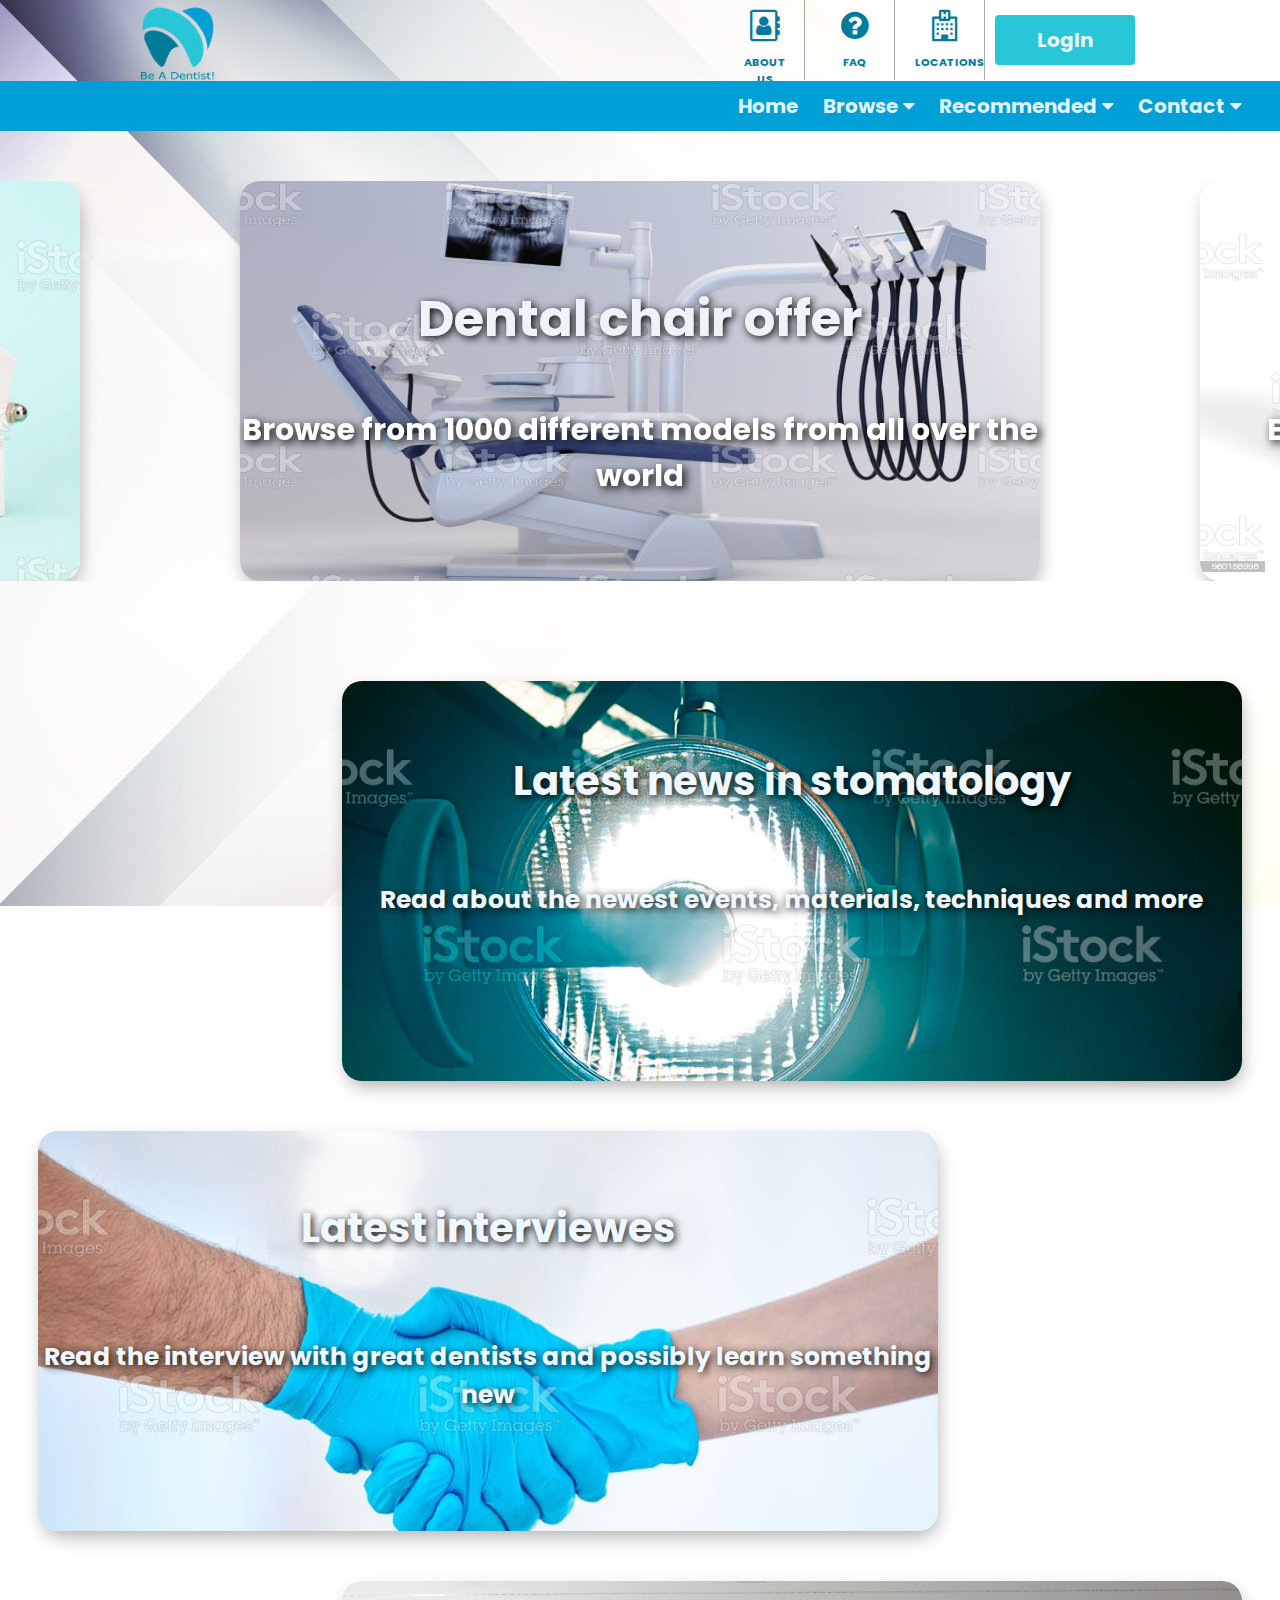
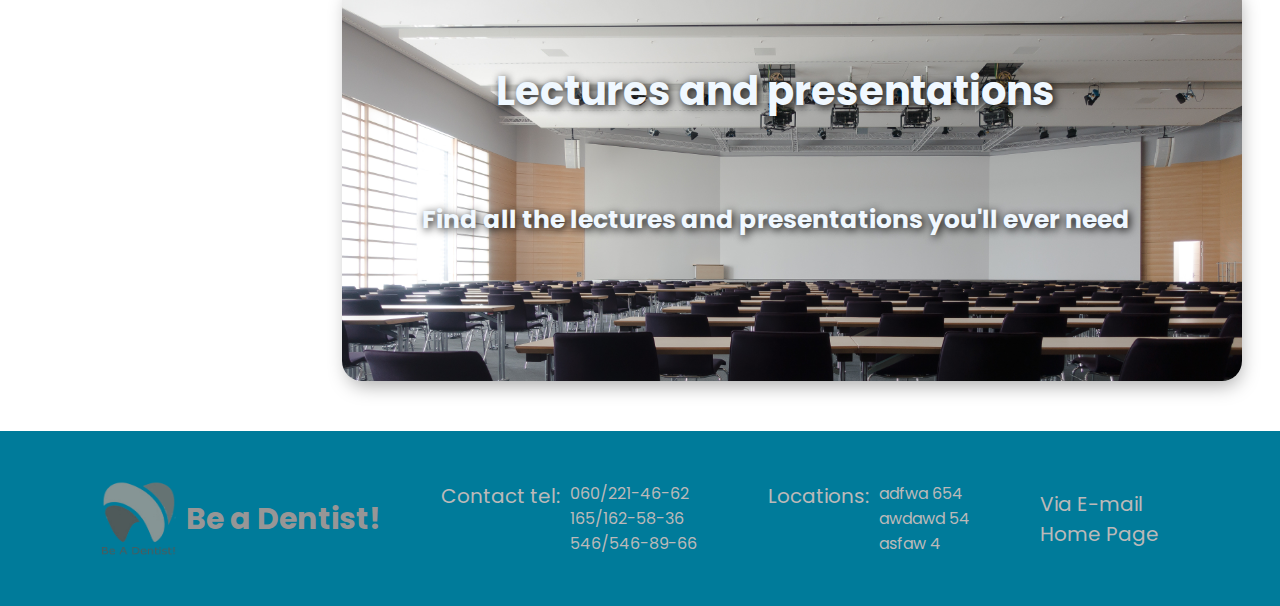
==== index.html @ 14f938c6 "Faq page complete" ====
<!DOCTYPE html>
<html lang="en">
  <head>
    <meta charset="UTF-8" />
    <meta http-equiv="X-UA-Compatible" content="IE=edge" />
    <meta name="viewport" content="width=device-width, initial-scale=1.0" />

    <link rel="stylesheet" href="assets/font-awesome/css/font-awesome.css" />
    <link
      rel="stylesheet"
      href="assets/font-awesome/css/font-awesome.min.css"
    />

    <link rel="preconnect" href="https://fonts.googleapis.com">
    <link rel="preconnect" href="https://fonts.gstatic.com" crossorigin>
    <link href="https://fonts.googleapis.com/css2?family=Poppins:ital,wght@0,100;0,200;0,300;0,400;0,500;0,600;0,700;0,800;0,900;1,100;1,200;1,300;1,400;1,500;1,600;1,700;1,800;1,900&display=swap"
     rel="stylesheet">

    <link href="assets/style/style.css" rel="stylesheet" />
    <link href="assets/style/slick.css" rel="stylesheet" />
    <link href="assets/style/slick-theme.css" rel="stylesheet" />

    <title>Be a Dentist</title>
  </head>
  <body>
    <div class="page-container">
      <header>
        <div class="header-nav" id="home">
          <img src="assets/images/logo-dental-removebg-preview.png" class="company-logo" />
        <div class="header-navbar">
          <ul class="nav-bar">
            <li class="navbar-item">
            <a class="navbar-link" href="#">
              <div class="about-us-link-div">
                <div class="navbar-icon">
                  <i class="fa fa-address-book-o fa-2x" aria-hidden="true"></i>
                </div>
                <div class="navbar-text">About us</div>
              </div>
            </a>
          </li>
          <li class="navbar-item">
            <a class="navbar-link" href="other-linked-pages/FaQ.html">
              <div class="faq-link-div">
                <div class="navbar-icon">
                  <i class="fa fa-question-circle fa-2x" aria-hidden="true"></i>
                </div>
                <div class="navbar-text">FaQ</div>
              </div>
            </a>
          </li>
          <li class="navbar-item">
            <a class="navbar-link" href="#">
              <div class="location-link-div">
                <div class="navbar-icon">
                  <i class="fa fa-hospital-o fa-2x" aria-hidden="true"></i>
                </div>
                <div class="navbar-text">Locations</div>
              </div>
            </a>
          </li>
        </ul>
        <button class="login-button">LogIn</button>
      </div>
    </div>
  </div>
  <div class="nav-menu-div">
    <div class="nav-items-div">
      <div class="nav-home-div nav-div">
        <a href="#" class="nav-link">Home</a>
      </div>
      <div class="nav-browse-div nav-div">
        <a class="browse-link" href="javascript:;">
          <p class="nav-link">Browse<i class="fa fa-caret-down"></i></p>
          <div class="nav-browse-drop-menu">
            <a class="nav-drop-menu-link" href="other-linked-pages/chairs.html" target="_blank">Chairs and equipment</a>
            <a class="nav-drop-menu-link" href="#">X-ray cammeras</a>
            <a class="nav-drop-menu-link" href="#">Dental implants</a>
            <a class="nav-drop-menu-link" href="#">3D oral scanners</a>
            <a class="nav-drop-menu-link" href="#">Conservative stomatology</a>
            <a class="nav-drop-menu-link" href="#">Orthodontics</a>
            <a class="nav-drop-menu-link" href="#">Other</a>
          </div>
        </a>
      </div>
      <div class="nav-recommended-div nav-div">
        <a href="#" class="recommended-link">
          <p class="nav-link">Recommended<i class="fa fa-caret-down"></i></p>
          <div class="nav-recommended-drop-menu">
            <a href="#" class="nav-drop-menu-link">Newest in store</a>
            <a href="#" class="nav-drop-menu-link">Top quality</a>
            <a href="#" class="nav-drop-menu-link">Monthly sale</a>
            <a href="#" class="nav-drop-menu-link">Limited time offer</a>
          </div>
        </a>
        </div>
        <div class="nav-contact-div nav-div">
          <a href="javascript:;" class="nav-link">
          <p class="nav-link">Contact<i class="fa fa-caret-down"></i></p>
          <div class="nav-contact-drop-menu">
            <a class="nav-drop-menu-link" href="other-linked-pages/contact.html">Via E-mail</a>
            <a class="nav-drop-menu-link" href="#footer">Contact number</a>
            <a class="nav-drop-menu-link" href="#">Visit us</a>
          </div>
        </a>
        </div>
      </div>
  </div>
  </header>
  <article>
    <div class="home-offers-slider">
        <div class="slider1 slide-content">
          <a class="slider-link" href="other-linked-pages/chairs.html">
              <h2 class="slider-heading">Dental chair offer</h2>
              <p class="slider-paragraph">Browse from 1000 different models from all over the world</p>
            </a>
          </div>
          <div class="slider2 slide-content">
            <a class="slider-link" href="#">
              <h2 class="slider-heading">Dental implants</h2>
              <p class="slider-paragraph">Explore the newest achievements in dental technology</p>
            </a>
          </div>
          <div class="slider3 slide-content">
            <a class="slider-link" href="#">
              <h2 class="slider-heading">Dental Scanners</h2>
              <p class="slider-paragraph">Reap the bennefits of computer development</p>
            </a>
          </div>
          <div class="slider4 slide-content">
            <a class="slider-link" href="#">
              <h2 class="slider-heading">Dental turbnes</h2>
              <p class="slider-paragraph">The key part of every clinic</p>
            </a>
          </div>
          <div class="slider5 slide-content">
            <a class="slider-link" href="#">
              <h2 class="slider-heading">Fillings and tools</h2>
              <p class="slider-paragraph">Different materials, shapes and forms for every patient</p>
            </a>
          </div>
          <div class="slider6 slide-content">
            <a class="slider-link" href="#">
              <h2 class="slider-heading">Orthodontic resins</h2>
              <p class="slider-paragraph">Best qualiti resins for every usage</p>
            </a>
          </div>
          <div class="slider7 slide-content">
            <a class="slider-link" href="#">
              <h2 class="slider-heading">Orthodontic archwires</h2>
              <p class="slider-paragraph">The latest and most modern achievements in teeth straightening</p>
            </a>
          </div>
          <div class="slider8 slide-content">
            <a href="#">
              <div class="slider-link">
                <h2 class="slider-heading">Dental color keys</h2>
                <p class="slider-paragraph">Every type of key to minimize chance of missing paitent color</p>
              </div>
            </a>
          </div>
          <div class="slider9 slide-content">
            <a class="slider-link" href="#">
              <h2 class="slider-heading">Dental model examples</h2>
              <p class="slider-paragraph">Show the world what you're capable of</p>
            </a>
          </div>
      </div>
      <div class="news-div">
        <a class="article-link" href="#">
          <h2 class="news-heading">Latest news in stomatology</h2>
          <p class="news-paragraph">Read about the newest events, materials, techniques and more</p>
        </a>
      </div>
      <div class="interview-div">
        <a class="article-link" href="#">
          <h2 class="interview-heading">Latest interviewes</h2>
          <p class="interview-paragraph">Read the interview with great dentists and possibly learn something new</p>
        </a>
      </div>
      <div class="lecture-div">
        <a class="article-link" href="#">
          <h2 class="lecture-heading">Lectures and presentations</h2>
          <p class="lecture-paragraph">Find all the lectures and presentations you'll ever need</p>
        </a>
      </div>
    </article>
    <footer id="footer">
      <div class="footer-container">
        <div class="footer-logo-div">
          <img src="assets/images/logo-dental-removebg-preview-gray.png" 
          class="footer-logo"/>
          <h1 class="footer-heading">Be a Dentist!</h1>
        </div>
        <div class="contact-div">
          <div class="footer-p-div">
          <p class="footer-paragraph">Contact tel:</p>
        </div>
          <ul class="tel-list">
            <li class="footer-li">060/221-46-62</li>
            <li class="footer-li">165/162-58-36</li>
            <li class="footer-li">546/546-89-66</li>
          </ul>
        </div>
        <div class="contact-div">
          <div class="footer-p-div">
            <p class="footer-paragraph">Locations:</p>
          </div>
          <ul class="location-list">
            <li class="footer-li">adfwa 654</li>
            <li class="footer-li">awdawd 54</li>
            <li class="footer-li">asfaw 4</li>
          </ul>
        </div>
        <div class="contact-div">
          <div class="footer-link-div">
            <a class="footer-email-link" href="other-linked-pages/contact.html">
              <p class="footer-paragraph footer-email-link">Via E-mail</p>
            </a>
            <a class="footer-email-link" href="#home">
              <p class="footer-paragraph footer-email-link">Home Page</p>
            </a>
          </div>
        </div>
      </div>
    </footer>
    <script src="https://code.jquery.com/jquery-3.6.0.min.js"></script>
    <script src="assets/scripts/slick.min.js"></script>
    <script src="assets/scripts/slick.js"></script>
    <script src="assets/scripts/index.js"></script>
  </div>
  </body>
</html>
---- assets/style/style.css ----
* {
  box-sizing: border-box;
  margin: 0;
  padding: 0;
  font-family: "Poppins", sans-serif;
}

body {
  /* background: url(../images/row-1-column-1.jpg) left top no-repeat,
    url(../images/row-1-column-2.jpg) right top no-repeat; */
  background-image: url(../images/202599-plain-white-background-design.jpg);
  background-repeat: no-repeat;
  background-attachment: fixed;
}

li {
  list-style: none;
}

a {
  text-decoration: none;
}

.fa {
  display: inline;
  margin-left: 5px;
}

.header-nav {
  display: flex;
  justify-content: space-between;
  width: 1000px;
  margin-left: auto;
  margin-right: auto;
}

.company-logo {
  margin-top: 6px;
  height: 75px;
  width: 75px;
}

.header-navbar {
  display: flex;
  gap: 5px;
}

.nav-bar {
  display: flex;
  gap: 10px;
}

.navbar-item {
  border-right: 0.1px solid rgba(36, 34, 34, 0.384);
  padding: 10px;
  width: 80px;
  height: 80px;
}

.navbar-icon {
  margin-right: 5px;
  border-radius: 50%;
  text-align: center;
  color: #007b9a;
  font-weight: bold;
}

.navbar-text {
  margin-top: 10px;
  text-align: center;
  font-size: 11px;
  font-weight: bold;
  text-transform: uppercase;
  color: #007b9a;
}

.navbar-item:hover * {
  color: #009fd6;
}

.login-button {
  background-color: #27c7d7;
  color: #ffffffe8;
  font-size: 20px;
  font-weight: bold;
  width: 140px;
  height: 50px;
  margin: 15px 5px;
  border: none;
  border-radius: 4px;
}

.login-button:hover {
  background-color: #009fd6;
  color: #dcdfe0;
  cursor: pointer;
}

.nav-menu-div {
  justify-content: space-between;
  background-color: #009fd6;
  width: 100%;
  position: relative;
  z-index: 9999;
  transition: 0.2s ease-in;
}

.body--scroll-up .nav-menu-div {
  position: fixed;
  transform: translateY(-81px);
}

.nav-items-div {
  display: flex;
  width: 450px;
  height: 50px;
  margin-left: auto;
  margin-right: 8%;
  line-height: 50px;
}

.nav-div {
  padding-right: 15px;
  padding-left: 10px;
}

.browse-link .recommended-link {
  position: relative;
}

.nav-link {
  display: inline;
  color: rgba(255, 255, 255, 0.89);
  font-size: 20px;
  font-weight: bold;
}

.nav-div:hover {
  background-color: #007b9a;
}

.nav-drop-menu-link {
  display: block;
  color: rgba(255, 255, 255, 0.89);
  padding: 0 10px;
}

.nav-drop-menu-link:hover {
  color: #dcdfe0;
}

.nav-browse-drop-menu {
  display: none;
}

.nav-browse-drop-menu-visable {
  display: block;
  position: absolute;
  margin-top: 0;
  width: 250px;
  background-color: #27c7d7;
}

.nav-recommended-drop-menu {
  display: none;
}

.nav-recommended-drop-menu-visable {
  display: block;
  position: absolute;
  margin-top: 0;
  width: 250px;
  background-color: #27c7d7;
}

.nav-contact-drop-menu {
  display: none;
}

.nav-contact-drop-menu-visable {
  display: block;
  position: absolute;
  margin-top: 0;
  width: 250px;
  background-color: #27c7d7;
}

.home-offers-slider {
  display: flex;
  width: 100%;
  height: 400px;
  margin-bottom: 100px;
  gap: 20px;
  margin-top: 50px;
}

.slide-content {
  background-size: cover;
  background-repeat: round;
  height: 400px;
  width: 600px;
  border-radius: 20px;
  margin-right: 20px;
  -webkit-box-shadow: 2px 8px 19px -4px rgba(0, 0, 0, 0.35);
  -moz-box-shadow: 2px 8px 19px -4px rgba(0, 0, 0, 0.35);
  box-shadow: 2px 8px 19px -4px rgba(0, 0, 0, 0.35);
}

.slider-link:hover * {
  color: #d3d1d1;
}

.slider1 {
  background-image: url("../images/chares-and-more.jpg");
  text-align: center;
}
.slider2 {
  background-image: url("../images/implant-examples.jpg");
  text-align: center;
}
.slider3 {
  background-image: url("../images/x-ray-scann.jpg");
  text-align: center;
}
.slider4 {
  background-image: url("../images/turbines-and-equipment.jpg");
  text-align: center;
}
.slider5 {
  background-image: url("../images/hand-tools.jpg");
  text-align: center;
}
.slider6 {
  background-image: url("../images/orthodontic-materials.jpg");
  text-align: center;
}
.slider7 {
  background-image: url("../images/orthodontic-wire-meterials.jpg");
  text-align: center;
}
.slider8 {
  background-image: url("../images/color-keys.jpg");
  text-align: center;
}
.slider9 {
  background-image: url("../images/example-models.jpg");
  text-align: center;
}

.slider-heading {
  color: rgb(239, 243, 247);
  text-shadow: 2px 2px 8px #000;
  margin-top: 100px;
  font-size: 50px;
}

.slider-paragraph {
  color: rgb(255, 255, 255);
  text-shadow: 3px 3px 10px #000;
  margin-top: 50px;
  font-size: 30px;
  font-weight: bold;
}

.news-div {
  background-image: url("../images/light.jpg");
  background-size: cover;
  height: 400px;
  width: 900px;
  margin-left: auto;
  margin-right: 3%;
  margin-bottom: 50px;
  text-align: center;
  border-radius: 20px;
  -webkit-box-shadow: 2px 8px 19px -4px rgba(0, 0, 0, 0.35);
  -moz-box-shadow: 2px 8px 19px -4px rgba(0, 0, 0, 0.35);
  box-shadow: 2px 8px 19px -4px rgba(0, 0, 0, 0.35);
}

.news-heading {
  color: #f0f8ff;
  line-height: 200px;
  font-size: 40px;
  text-shadow: 2px 2px 8px #000;
}

.news-paragraph {
  color: #f0f8ff;
  font-size: 25px;
  font-weight: bold;
  text-shadow: 2px 2px 8px #000;
}

.interview-div {
  display: flex;
  background-image: url("../images/handshake.jpg");
  background-size: cover;
  height: 400px;
  width: 900px;
  margin-left: 3%;
  margin-right: auto;
  margin-bottom: 50px;
  align-items: center;
  text-align: center;
  border-radius: 20px;
  -webkit-box-shadow: 2px 8px 19px -4px rgba(0, 0, 0, 0.35);
  -moz-box-shadow: 2px 8px 19px -4px rgba(0, 0, 0, 0.35);
  box-shadow: 2px 8px 19px -4px rgba(0, 0, 0, 0.35);
}

.interview-heading {
  color: #f0f8ff;
  margin-top: -50px;
  font-size: 40px;
  text-shadow: 2px 2px 8px #000;
}

.interview-paragraph {
  margin-top: 80px;
  color: #f0f8ff;
  font-size: 25px;
  font-weight: bold;
  text-shadow: 2px 2px 8px #000;
}

.article-link:hover * {
  color: #bbb9b9;
}

.lecture-div {
  display: flex;
  background-image: url("../images/lecture.jpg");
  background-size: cover;
  height: 400px;
  width: 900px;
  margin-right: 3%;
  margin-left: auto;
  margin-bottom: 50px;
  padding-left: 80px;
  /* align-items: center; */
  text-align: center;
  border-radius: 20px;
  -webkit-box-shadow: 2px 8px 19px -4px rgba(0, 0, 0, 0.35);
  -moz-box-shadow: 2px 8px 19px -4px rgba(0, 0, 0, 0.35);
  box-shadow: 2px 8px 19px -4px rgba(0, 0, 0, 0.35);
}

.lecture-heading {
  color: #f0f8ff;
  margin-top: 80px;
  font-size: 40px;
  text-shadow: 2px 2px 8px #000;
}

.lecture-paragraph {
  margin-top: 80px;
  color: #f0f8ff;
  font-size: 25px;
  font-weight: bold;
  text-shadow: 2px 2px 8px #000;
}

.aside-div {
  position: absolute;
  top: 37vh;
  right: 0;
  display: block;
  margin: 10px;
  border-top: 5px solid #007b9a;
  border-bottom: 5px solid #007b9a;
  background-color: #27c7d7;
  text-align: center;
  width: 240px;
  height: 450px;
  z-index: 9999;
  transition: 0.2s ease-in;
}

.aside-heading {
  color: #ffffffe8;
  font-size: 23px;
  padding: 60px 0px;
}

.aside-paragraph {
  color: #ffffffe8;
  font-size: 20px;
  padding: 20px 0px;
}

.aside-paragraph:hover {
  color: #d3d1d1;
  cursor: pointer;
}

.body--scroll-up .aside-div {
  position: fixed;
  transform: translateY(-81px);
}


.footer-container {
  display: flex;
  width: 100%;
  padding: 50px;
  background-color: #007b9a;
  align-items: center;
  justify-content: space-evenly;
}

.footer-logo-div {
  display: flex;
  margin-right: 10px;
  justify-content: space-evenly;
}

.footer-logo {
  height: 75px;
  width: 75px;
  margin-right: 10px;
}

.footer-heading {
  line-height: 250%;
  font-size: 30px;
  color: #979696;
}

.footer-p-div {
  display: flex;
  margin-right: 10px;
}

.footer-paragraph {
  font-size: 15px;
  color: #bbb9b9;
  font-size: 20px;
}

.footer-li {
  color: #bbb9b9;
}

.contact-div {
  display: flex;
  margin-right: 20px;
  text-align: start;
}

.footer-email-link:hover {
  cursor: pointer;
  color: #979696;
}
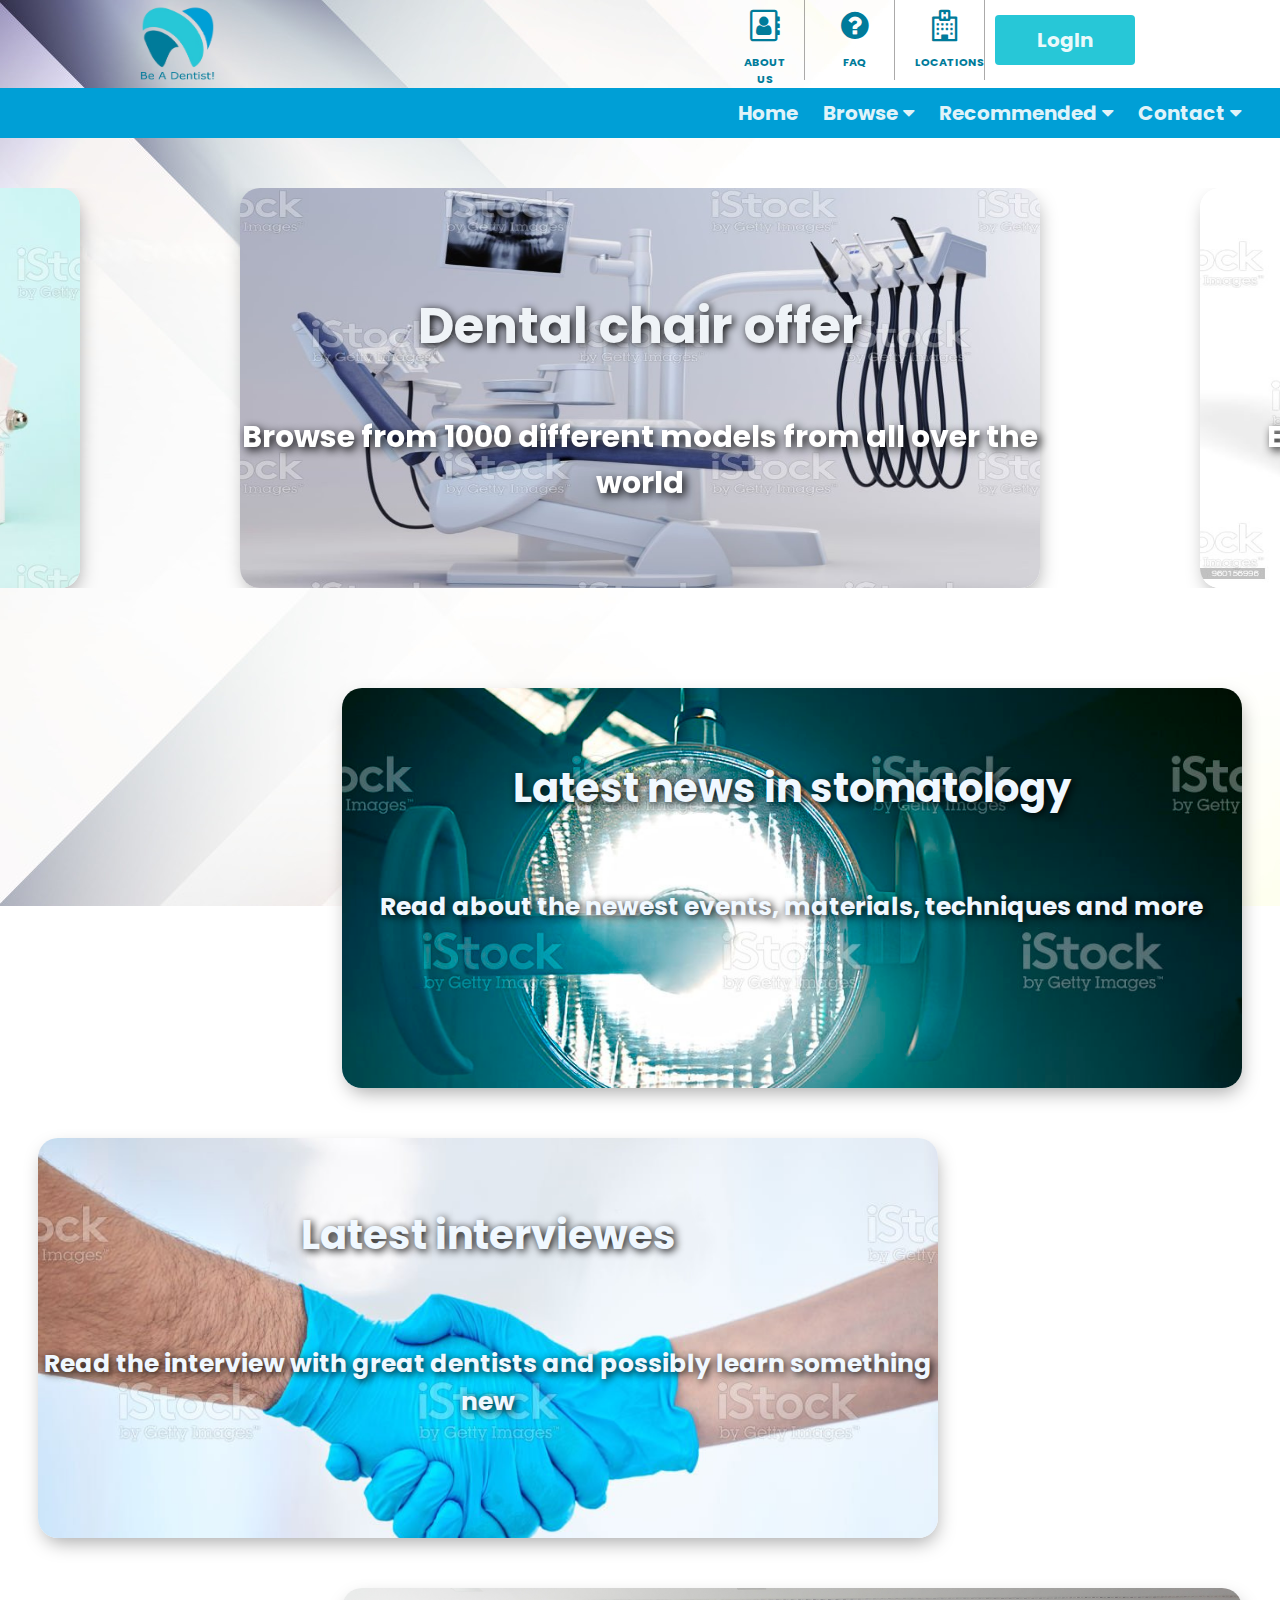
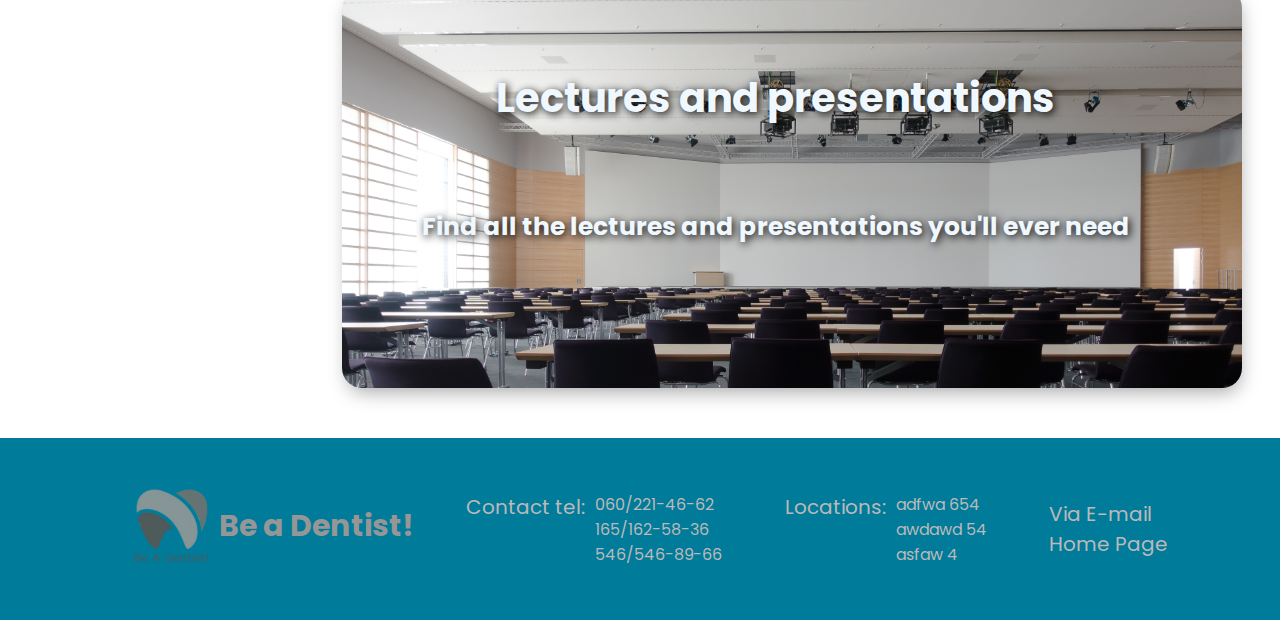
==== commit 0821c1c2: "added home link to logo" ====
--- a/index.html
+++ b/index.html
@@ -26,7 +26,9 @@
     <div class="page-container">
       <header>
         <div class="header-nav" id="home">
-          <img src="assets/images/logo-dental-removebg-preview.png" class="company-logo" />
+          <a href="#home">
+            <img src="assets/images/logo-dental-removebg-preview.png" class="company-logo" />
+          </a>
         <div class="header-navbar">
           <ul class="nav-bar">
             <li class="navbar-item">
@@ -128,7 +130,7 @@
             </a>
           </div>
           <div class="slider4 slide-content">
-            <a class="slider-link" href="#">
+            <a class="slider-link" href="other-linked-pages/chairs.html#turbines">
               <h2 class="slider-heading">Dental turbnes</h2>
               <p class="slider-paragraph">The key part of every clinic</p>
             </a>
@@ -187,10 +189,14 @@
     </article>
     <footer id="footer">
       <div class="footer-container">
-        <div class="footer-logo-div">
-          <img src="assets/images/logo-dental-removebg-preview-gray.png" 
-          class="footer-logo"/>
-          <h1 class="footer-heading">Be a Dentist!</h1>
+        <a href="#home">
+          <div class="footer-logo-div">
+            <img src="assets/images/logo-dental-removebg-preview-gray.png" 
+            class="footer-logo"/>
+          </a>
+          <a href="#home">
+            <h1 class="footer-heading">Be a Dentist!</h1>
+          </a>
         </div>
         <div class="contact-div">
           <div class="footer-p-div">
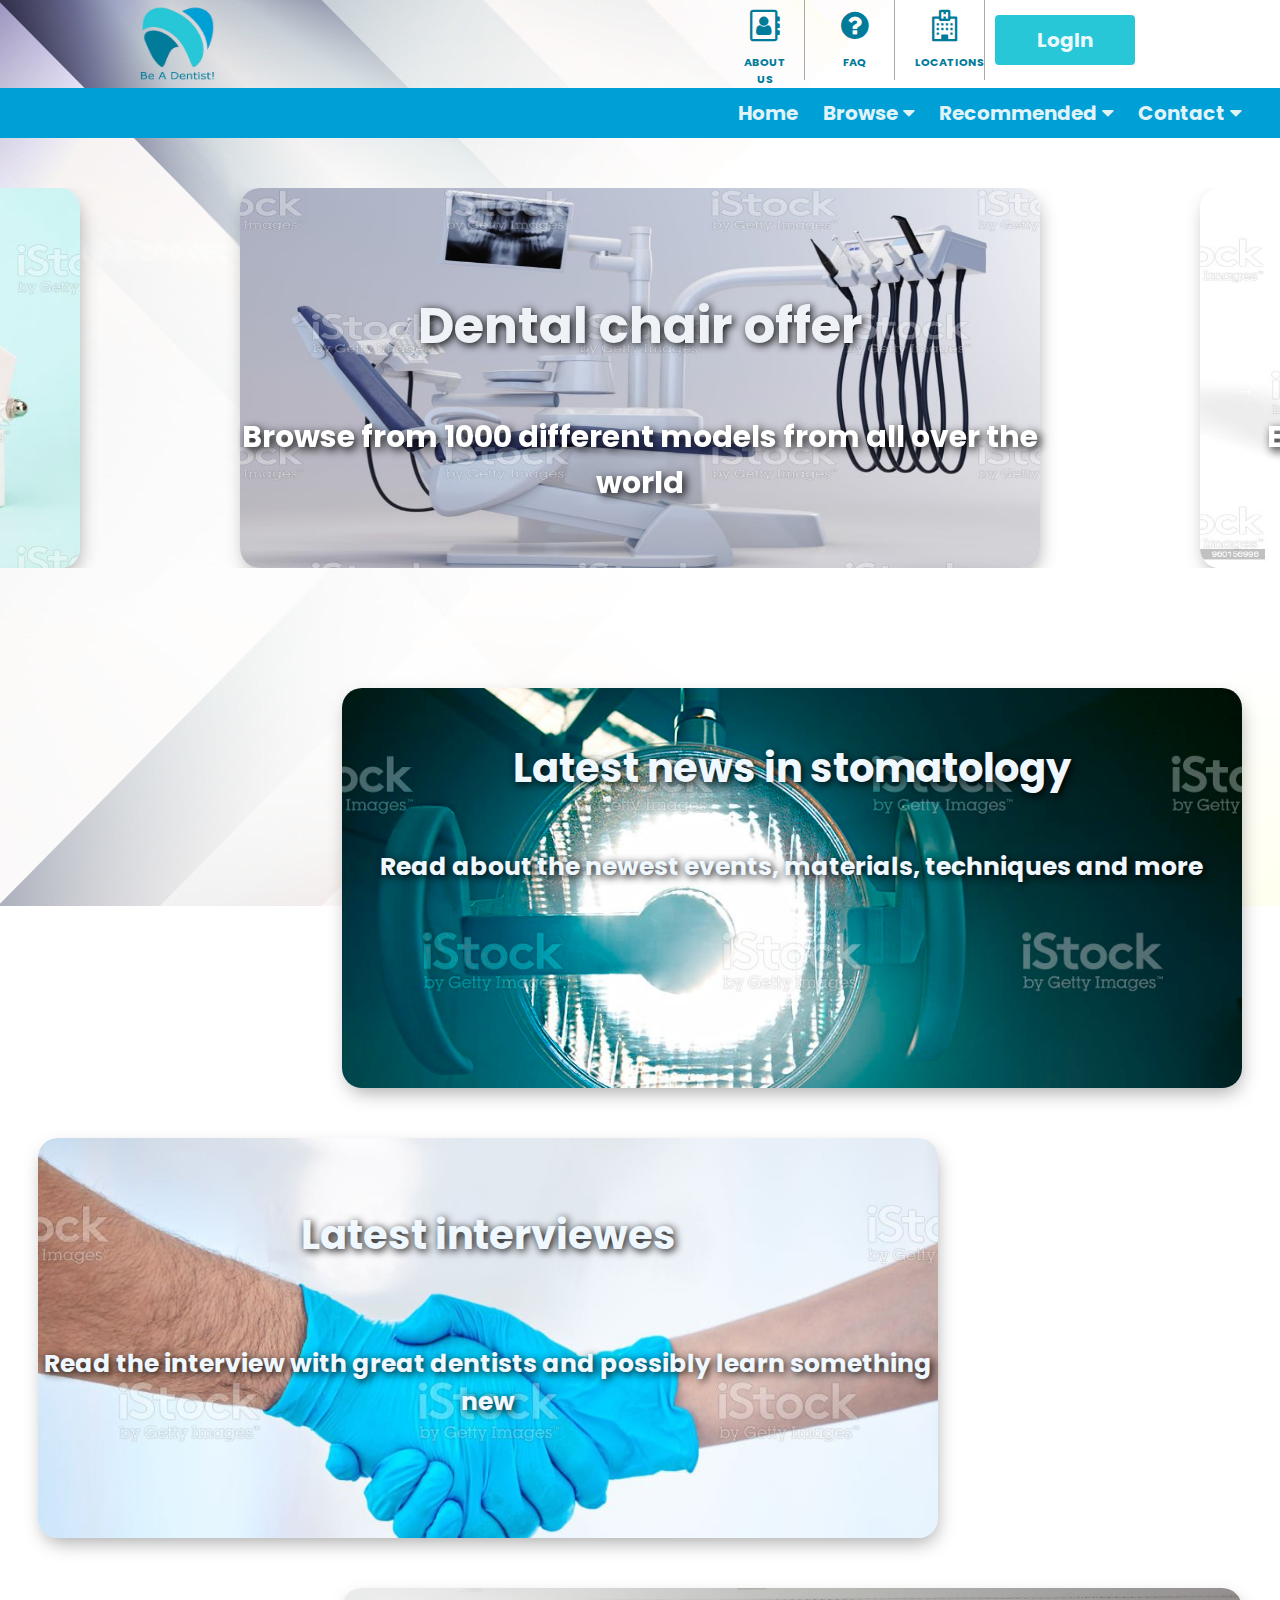
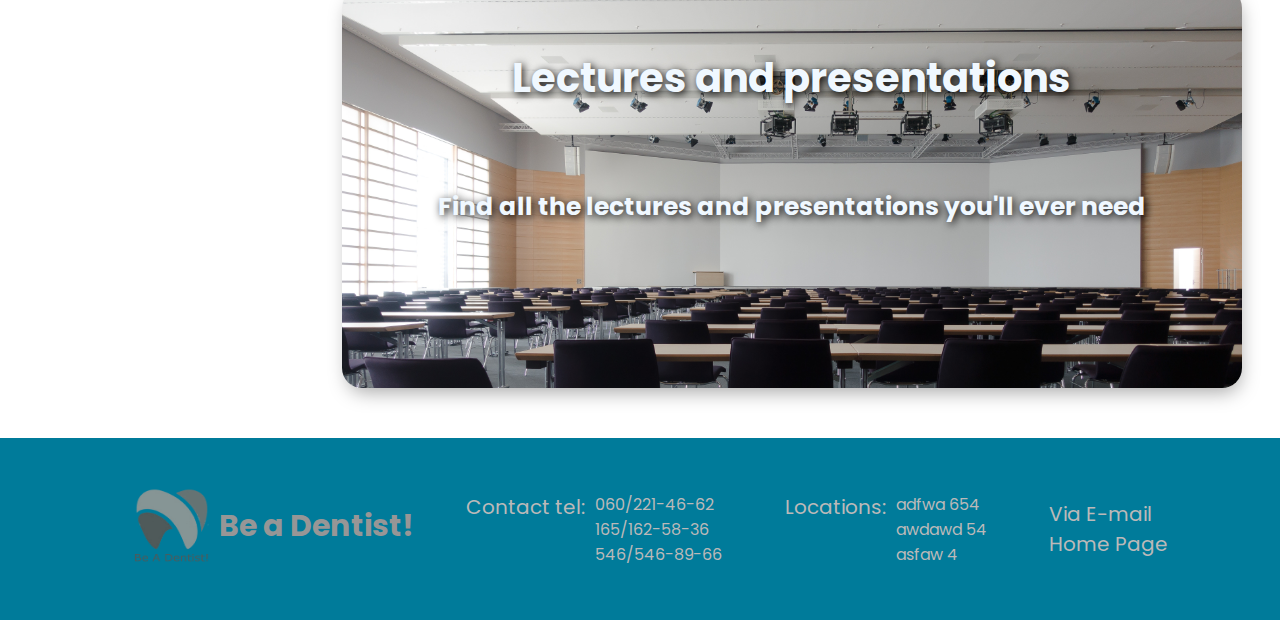
==== commit 3281f4fd: "responsive-work-in-progress" ====
--- a/index.html
+++ b/index.html
@@ -28,6 +28,10 @@
         <div class="header-nav" id="home">
           <a href="#home">
             <img src="assets/images/logo-dental-removebg-preview.png" class="company-logo" />
+          </a>
+
+          <div class="menu-icon-div"><a>
+            <i class="fa fa-bars" aria-hidden="true"></i></div>
           </a>
         <div class="header-navbar">
           <ul class="nav-bar">
--- a/assets/style/style.css
+++ b/assets/style/style.css
@@ -197,7 +197,7 @@
 .slide-content {
   background-size: cover;
   background-repeat: round;
-  height: 400px;
+  height: 380px;
   width: 600px;
   border-radius: 20px;
   margin-right: 20px;
@@ -263,6 +263,7 @@
 }
 
 .news-div {
+  display: flex;
   background-image: url("../images/light.jpg");
   background-size: cover;
   height: 400px;
@@ -271,6 +272,7 @@
   margin-right: 3%;
   margin-bottom: 50px;
   text-align: center;
+  justify-content: center;
   border-radius: 20px;
   -webkit-box-shadow: 2px 8px 19px -4px rgba(0, 0, 0, 0.35);
   -moz-box-shadow: 2px 8px 19px -4px rgba(0, 0, 0, 0.35);
@@ -279,7 +281,7 @@
 
 .news-heading {
   color: #f0f8ff;
-  line-height: 200px;
+  margin: 50px 0;
   font-size: 40px;
   text-shadow: 2px 2px 8px #000;
 }
@@ -323,6 +325,10 @@
   text-shadow: 2px 2px 8px #000;
 }
 
+.article-link {
+  text-align: center;
+}
+
 .article-link:hover * {
   color: #bbb9b9;
 }
@@ -336,9 +342,8 @@
   margin-right: 3%;
   margin-left: auto;
   margin-bottom: 50px;
-  padding-left: 80px;
-  /* align-items: center; */
-  text-align: center;
+  text-align: center;
+  justify-content: center;
   border-radius: 20px;
   -webkit-box-shadow: 2px 8px 19px -4px rgba(0, 0, 0, 0.35);
   -moz-box-shadow: 2px 8px 19px -4px rgba(0, 0, 0, 0.35);
@@ -347,7 +352,7 @@
 
 .lecture-heading {
   color: #f0f8ff;
-  margin-top: 80px;
+  margin-top: 60px;
   font-size: 40px;
   text-shadow: 2px 2px 8px #000;
 }
@@ -362,7 +367,7 @@
 
 .aside-div {
   position: absolute;
-  top: 37vh;
+  top: 43vh;
   right: 0;
   display: block;
   margin: 10px;
@@ -370,21 +375,21 @@
   border-bottom: 5px solid #007b9a;
   background-color: #27c7d7;
   text-align: center;
-  width: 240px;
-  height: 450px;
+  width: 200px;
+  height: 400px;
   z-index: 9999;
   transition: 0.2s ease-in;
 }
 
 .aside-heading {
   color: #ffffffe8;
-  font-size: 23px;
-  padding: 60px 0px;
+  font-size: 20px;
+  padding: 45px 0px;
 }
 
 .aside-paragraph {
   color: #ffffffe8;
-  font-size: 20px;
+  font-size: 18px;
   padding: 20px 0px;
 }
 
@@ -397,7 +402,6 @@
   position: fixed;
   transform: translateY(-81px);
 }
-
 
 .footer-container {
   display: flex;
@@ -451,3 +455,150 @@
   cursor: pointer;
   color: #979696;
 }
+
+.menu-icon-div {
+  display: none;
+}
+
+@media (min-width: 992px) and (max-width: 1200px) {
+  .header-nav {
+    width: 900px;
+  }
+
+  .nav-menu-div {
+    width: auto;
+  }
+
+  .nav-items-div {
+    /* width: auto; */
+  }
+
+  .nav-div {
+    /* width: auto; */
+  }
+
+  .nav-link {
+    font-size: large;
+  }
+
+  .news-div {
+    height: 400px;
+    width: 800px;
+  }
+
+  .lecture-div {
+    height: 400px;
+    width: 800px;
+  }
+
+  .interview-div {
+    height: 400px;
+    width: 800px;
+  }
+}
+
+@media (min-width: 768px) and (max-width: 991px) {
+  .header-nav {
+    width: 700px;
+  }
+
+  .news-div {
+    height: 350px;
+    width: 600px;
+  }
+
+  .lecture-div {
+    height: 350px;
+    width: 600px;
+  }
+
+  .interview-div {
+    height: 350px;
+    width: 600px;
+  }
+}
+
+@media (max-width: 767px) {
+  .header-nav {
+    width: 600px;
+    justify-content: space-between;
+  }
+
+  .nav-bar {
+    display: none;
+  }
+
+  .login-button {
+    display: none;
+  }
+
+  .nav-bar-item {
+    display: none;
+  }
+
+  .fa-2x {
+    display: none;
+  }
+
+  .menu-icon-div {
+    display: flex;
+    height: 75px;
+    width: 120px;
+    justify-content: center;
+    align-items: center;
+  }
+
+  .fa {
+    font-size: 30px;
+    color: #009fd6;
+  }
+
+  .about-us-link-div {
+    display: none;
+  }
+  .faq-link-div {
+    display: none;
+  }
+  .location-link-div {
+    display: none;
+  }
+
+  .news-div {
+    height: 300px;
+    width: 400px;
+  }
+
+  .news-heading {
+    font-size: 30px;
+  }
+
+  .news-paragraph {
+    font-size: 20px;
+  }
+
+  .lecture-div {
+    height: 300px;
+    width: 400px;
+  }
+
+  .lecture-heading {
+    font-size: 30px;
+  }
+
+  .lecture-paragraph {
+    font-size: 20px;
+  }
+
+  .interview-div {
+    height: 300px;
+    width: 400px;
+  }
+
+  .interview-heading {
+    font-size: 30px;
+  }
+
+  .interview-paragraph {
+    font-size: 20px;
+  }
+} ;
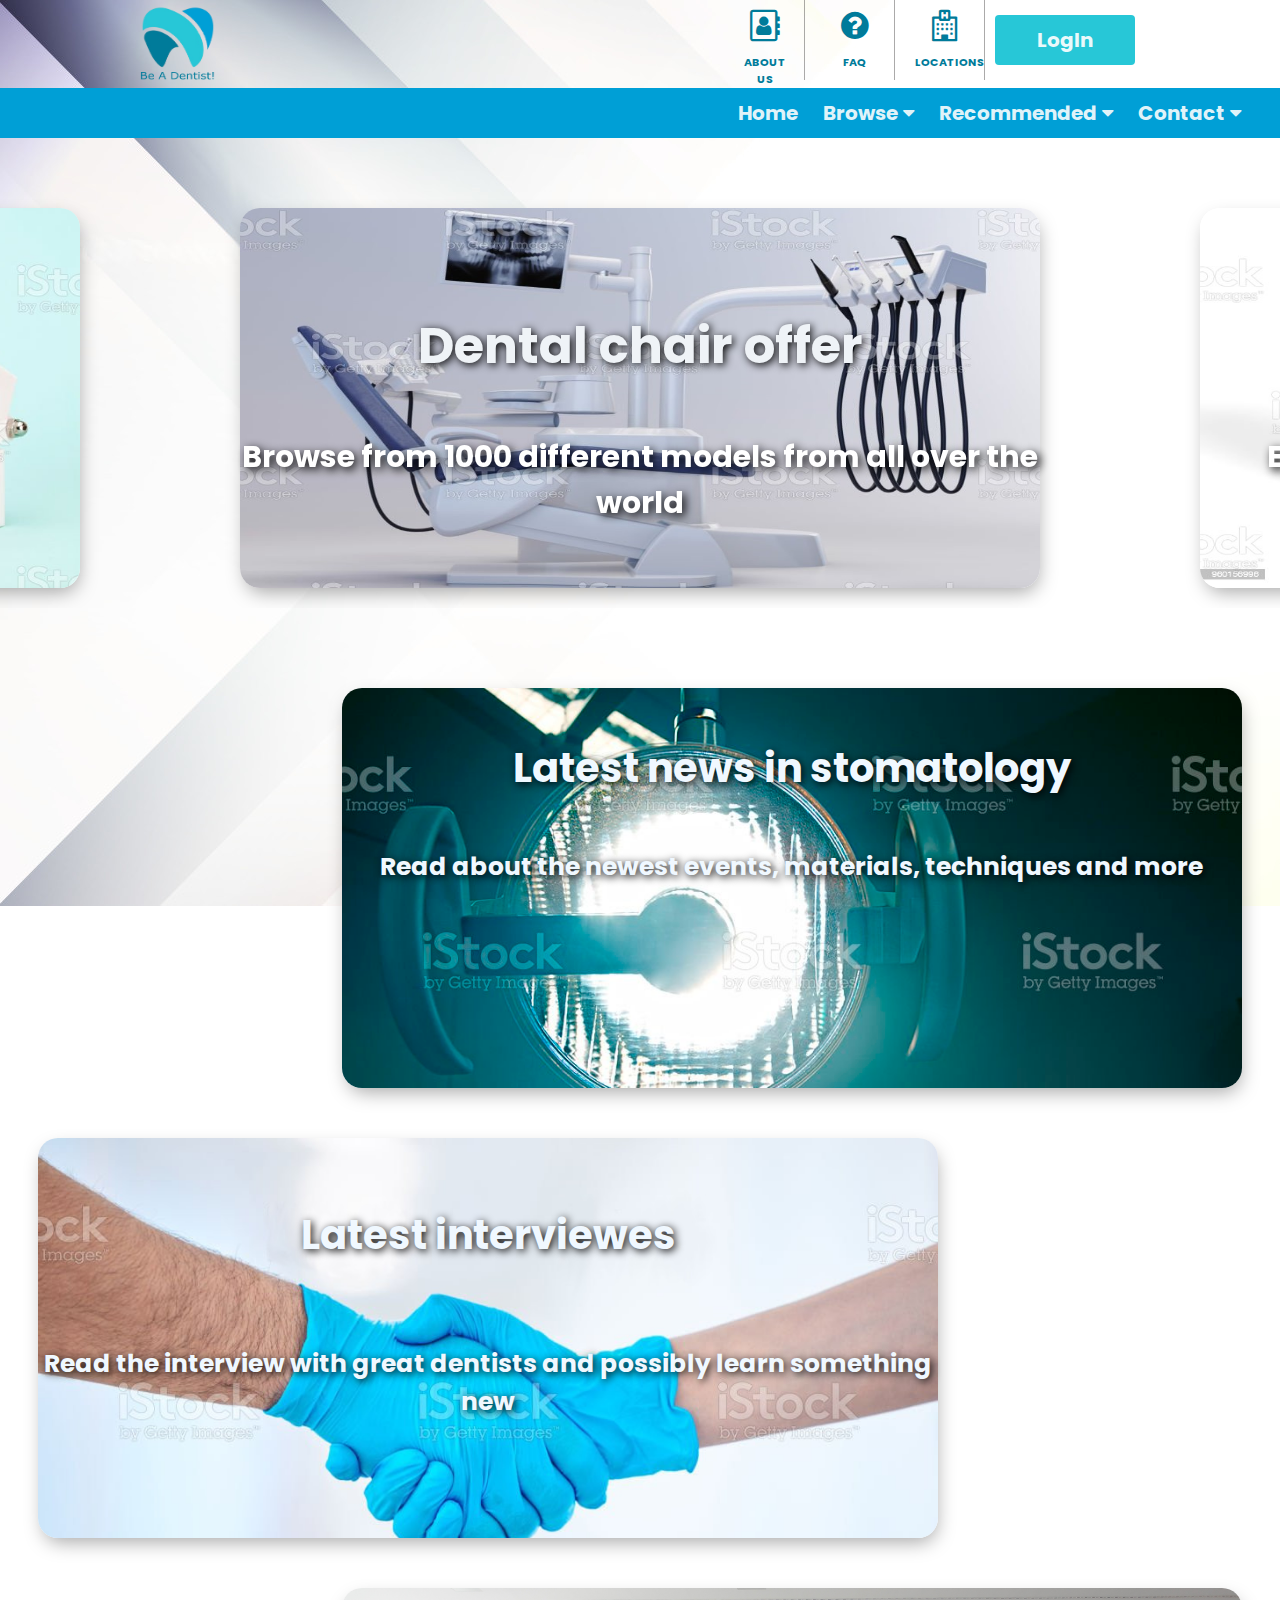
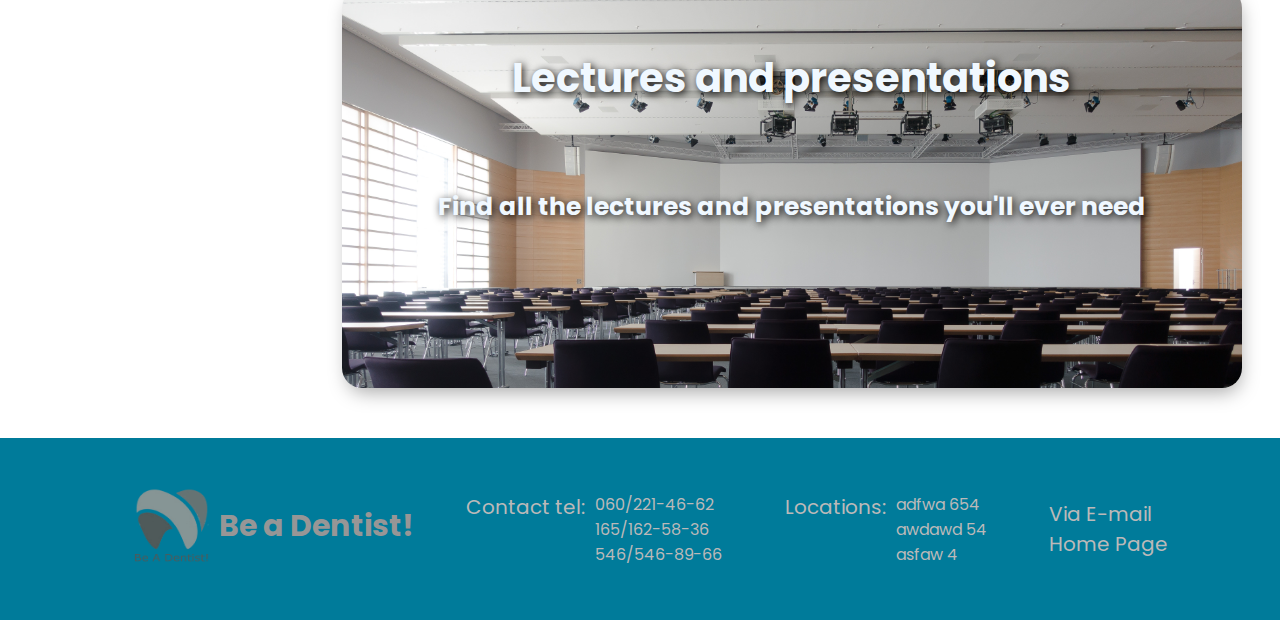
==== commit 97d10b69: "minor fix" ====
--- a/index.html
+++ b/index.html
@@ -1,83 +1,136 @@
 <!DOCTYPE html>
 <html lang="en">
-  <head>
-    <meta charset="UTF-8" />
-    <meta http-equiv="X-UA-Compatible" content="IE=edge" />
-    <meta name="viewport" content="width=device-width, initial-scale=1.0" />
-
-    <link rel="stylesheet" href="assets/font-awesome/css/font-awesome.css" />
-    <link
-      rel="stylesheet"
-      href="assets/font-awesome/css/font-awesome.min.css"
-    />
-
-    <link rel="preconnect" href="https://fonts.googleapis.com">
-    <link rel="preconnect" href="https://fonts.gstatic.com" crossorigin>
-    <link href="https://fonts.googleapis.com/css2?family=Poppins:ital,wght@0,100;0,200;0,300;0,400;0,500;0,600;0,700;0,800;0,900;1,100;1,200;1,300;1,400;1,500;1,600;1,700;1,800;1,900&display=swap"
-     rel="stylesheet">
-
-    <link href="assets/style/style.css" rel="stylesheet" />
-    <link href="assets/style/slick.css" rel="stylesheet" />
-    <link href="assets/style/slick-theme.css" rel="stylesheet" />
-
-    <title>Be a Dentist</title>
-  </head>
-  <body>
-    <div class="page-container">
-      <header>
-        <div class="header-nav" id="home">
-          <a href="#home">
-            <img src="assets/images/logo-dental-removebg-preview.png" class="company-logo" />
-          </a>
-
-          <div class="menu-icon-div"><a>
+
+<head>
+  <meta charset="UTF-8" />
+  <meta http-equiv="X-UA-Compatible" content="IE=edge" />
+  <meta name="viewport" content="width=device-width, initial-scale=1.0" />
+
+  <link rel="stylesheet" href="assets/font-awesome/css/font-awesome.css" />
+  <link rel="stylesheet" href="assets/font-awesome/css/font-awesome.min.css" />
+
+  <link rel="preconnect" href="https://fonts.googleapis.com">
+  <link rel="preconnect" href="https://fonts.gstatic.com" crossorigin>
+  <link
+    href="https://fonts.googleapis.com/css2?family=Poppins:ital,wght@0,100;0,200;0,300;0,400;0,500;0,600;0,700;0,800;0,900;1,100;1,200;1,300;1,400;1,500;1,600;1,700;1,800;1,900&display=swap"
+    rel="stylesheet">
+
+  <link href="assets/style/style.css" rel="stylesheet" />
+  <link href="assets/style/slick.css" rel="stylesheet" />
+  <link href="assets/style/slick-theme.css" rel="stylesheet" />
+
+  <title>Be a Dentist</title>
+</head>
+
+<body>
+  <div class="page-container">
+    <header>
+      <div class="header-nav" id="home">
+        <a href="#home">
+          <img src="assets/images/logo-dental-removebg-preview.png" class="company-logo" />
+        </a>
+
+        <div class="menu-icon-div"><a class="nav-bar-menu-icon-link">
             <i class="fa fa-bars" aria-hidden="true"></i></div>
-          </a>
+        </a>
         <div class="header-navbar">
           <ul class="nav-bar">
             <li class="navbar-item">
-            <a class="navbar-link" href="#">
-              <div class="about-us-link-div">
-                <div class="navbar-icon">
-                  <i class="fa fa-address-book-o fa-2x" aria-hidden="true"></i>
+              <a class="navbar-link" href="#">
+                <div class="about-us-link-div">
+                  <div class="navbar-icon">
+                    <i class="fa fa-address-book-o fa-2x" aria-hidden="true"></i>
+                  </div>
+                  <div class="navbar-text">About us</div>
                 </div>
-                <div class="navbar-text">About us</div>
-              </div>
-            </a>
-          </li>
-          <li class="navbar-item">
-            <a class="navbar-link" href="other-linked-pages/FaQ.html">
-              <div class="faq-link-div">
-                <div class="navbar-icon">
-                  <i class="fa fa-question-circle fa-2x" aria-hidden="true"></i>
+              </a>
+            </li>
+            <li class="navbar-item">
+              <a class="navbar-link" href="other-linked-pages/FaQ.html">
+                <div class="faq-link-div">
+                  <div class="navbar-icon">
+                    <i class="fa fa-question-circle fa-2x" aria-hidden="true"></i>
+                  </div>
+                  <div class="navbar-text">FaQ</div>
                 </div>
-                <div class="navbar-text">FaQ</div>
-              </div>
-            </a>
-          </li>
-          <li class="navbar-item">
-            <a class="navbar-link" href="#">
-              <div class="location-link-div">
-                <div class="navbar-icon">
-                  <i class="fa fa-hospital-o fa-2x" aria-hidden="true"></i>
+              </a>
+            </li>
+            <li class="navbar-item">
+              <a class="navbar-link"
+                href="https://www.google.com/maps/place/Villa+Palace+Novi+Sad/@45.2389536,19.7311778,14z/data=!4m8!3m7!1s0x475b0e323fffffff:0x804621be4d54034e!5m2!4m1!1i2!8m2!3d45.229998!4d19.7848473?hl=sr"
+                target="_blank">
+                <div class="location-link-div">
+                  <div class="navbar-icon">
+                    <i class="fa fa-hospital-o fa-2x" aria-hidden="true"></i>
+                  </div>
+                  <div class="navbar-text">Locations</div>
                 </div>
-                <div class="navbar-text">Locations</div>
-              </div>
-            </a>
-          </li>
-        </ul>
-        <button class="login-button">LogIn</button>
-      </div>
-    </div>
+              </a>
+            </li>
+          </ul>
+          <button class="login-button">LogIn</button>
+        </div>
+      </div>
   </div>
+
   <div class="nav-menu-div">
     <div class="nav-items-div">
+      <a href="#">
+        <div class="nav-home-div nav-div">
+          <h2 class="nav-link">Home</h2>
+        </div>
+      </a>
+    <h2 class="nav-link nav-home-heading">Home</h2>
+    <div class="nav-browse-div nav-div">
+      <a class="browse-link" href="javascript:;">
+        <h2 class="nav-link">Browse<i class="fa fa-caret-down"></i></h2>
+        <div class="nav-browse-drop-menu">
+          <a class="nav-drop-menu-link" href="other-linked-pages/chairs.html" target="_blank">Chairs and equipment</a>
+          <a class="nav-drop-menu-link" href="#">X-ray cammeras</a>
+          <a class="nav-drop-menu-link" href="#">Dental implants</a>
+          <a class="nav-drop-menu-link" href="#">3D oral scanners</a>
+          <a class="nav-drop-menu-link" href="#">Conservative stomatology</a>
+          <a class="nav-drop-menu-link" href="#">Orthodontics</a>
+          <a class="nav-drop-menu-link" href="#">Other</a>
+        </div>
+      </a>
+    </div>
+    <div class="nav-recommended-div nav-div">
+      <a href="#" class="recommended-link">
+        <h2 class="nav-link">Recommended<i class="fa fa-caret-down"></i></h2>
+        <div class="nav-recommended-drop-menu">
+          <a href="#" class="nav-drop-menu-link">Newest in store</a>
+          <a href="#" class="nav-drop-menu-link">Top quality</a>
+          <a href="#" class="nav-drop-menu-link">Monthly sale</a>
+          <a href="#" class="nav-drop-menu-link">Limited time offer</a>
+        </div>
+      </a>
+    </div>
+    <div class="nav-contact-div nav-div">
+      <a href="javascript:;" class="nav-contact-link">
+        <h2 class="nav-link">Contact<i class="fa fa-caret-down"></i></h2>
+        <div class="nav-contact-drop-menu">
+          <a class="nav-drop-menu-link" href="other-linked-pages/contact.html">Via E-mail</a>
+          <a class="nav-drop-menu-link" href="#footer">Contact number</a>
+          <a class="nav-drop-menu-link" href="#">Visit us</a>
+        </div>
+      </a>
+    </div>
+  </div>
+
+  <!-- <div class="nav-menu-div">
+    <div class="nav-items-div">
       <div class="nav-home-div nav-div">
-        <a href="#" class="nav-link">Home</a>
-      </div>
+        <h2 class="nav-link">
+          <a href="#">
+            Home
+          </a>
+        </h2>
+      </div>
+
       <div class="nav-browse-div nav-div">
         <a class="browse-link" href="javascript:;">
-          <p class="nav-link">Browse<i class="fa fa-caret-down"></i></p>
+          <h2 class="nav-link">Browse<i class="fa fa-caret-down"></i></h2>
           <div class="nav-browse-drop-menu">
             <a class="nav-drop-menu-link" href="other-linked-pages/chairs.html" target="_blank">Chairs and equipment</a>
             <a class="nav-drop-menu-link" href="#">X-ray cammeras</a>
@@ -89,9 +142,10 @@
           </div>
         </a>
       </div>
+
       <div class="nav-recommended-div nav-div">
         <a href="#" class="recommended-link">
-          <p class="nav-link">Recommended<i class="fa fa-caret-down"></i></p>
+          <h2 class="nav-link">Recommended<i class="fa fa-caret-down"></i></h2>
           <div class="nav-recommended-drop-menu">
             <a href="#" class="nav-drop-menu-link">Newest in store</a>
             <a href="#" class="nav-drop-menu-link">Top quality</a>
@@ -99,145 +153,151 @@
             <a href="#" class="nav-drop-menu-link">Limited time offer</a>
           </div>
         </a>
-        </div>
-        <div class="nav-contact-div nav-div">
-          <a href="javascript:;" class="nav-link">
-          <p class="nav-link">Contact<i class="fa fa-caret-down"></i></p>
+      </div>
+
+      <div class="nav-contact-div nav-div">
+        <a href="javascript:;" class="nav-contact-link">
+          <h2 class="nav-link">Contact<i class="fa fa-caret-down"></i></h2>
           <div class="nav-contact-drop-menu">
             <a class="nav-drop-menu-link" href="other-linked-pages/contact.html">Via E-mail</a>
             <a class="nav-drop-menu-link" href="#footer">Contact number</a>
             <a class="nav-drop-menu-link" href="#">Visit us</a>
           </div>
         </a>
-        </div>
-      </div>
+      </div>
+
+    </div> -->
+
   </div>
   </header>
   <article>
     <div class="home-offers-slider">
-        <div class="slider1 slide-content">
-          <a class="slider-link" href="other-linked-pages/chairs.html">
-              <h2 class="slider-heading">Dental chair offer</h2>
-              <p class="slider-paragraph">Browse from 1000 different models from all over the world</p>
-            </a>
+      <div class="slider1 slide-content">
+        <a class="slider-link" href="other-linked-pages/chairs.html">
+          <h2 class="slider-heading">Dental chair offer</h2>
+          <p class="slider-paragraph">Browse from 1000 different models from all over the world</p>
+        </a>
+      </div>
+      <div class="slider2 slide-content">
+        <a class="slider-link" href="#">
+          <h2 class="slider-heading">Dental implants</h2>
+          <p class="slider-paragraph">Explore the newest achievements in dental technology</p>
+        </a>
+      </div>
+      <div class="slider3 slide-content">
+        <a class="slider-link" href="#">
+          <h2 class="slider-heading">Dental Scanners</h2>
+          <p class="slider-paragraph">Reap the bennefits of computer development</p>
+        </a>
+      </div>
+      <div class="slider4 slide-content">
+        <a class="slider-link" href="other-linked-pages/chairs.html#turbines">
+          <h2 class="slider-heading">Dental turbnes</h2>
+          <p class="slider-paragraph">The key part of every clinic</p>
+        </a>
+      </div>
+      <div class="slider5 slide-content">
+        <a class="slider-link" href="#">
+          <h2 class="slider-heading">Fillings and tools</h2>
+          <p class="slider-paragraph">Different materials, shapes and forms for every patient</p>
+        </a>
+      </div>
+      <div class="slider6 slide-content">
+        <a class="slider-link" href="#">
+          <h2 class="slider-heading">Orthodontic resins</h2>
+          <p class="slider-paragraph">Best qualiti resins for every usage</p>
+        </a>
+      </div>
+      <div class="slider7 slide-content">
+        <a class="slider-link" href="#">
+          <h2 class="slider-heading">Orthodontic archwires</h2>
+          <p class="slider-paragraph">The latest and most modern achievements in teeth straightening</p>
+        </a>
+      </div>
+      <div class="slider8 slide-content">
+        <a href="#">
+          <div class="slider-link">
+            <h2 class="slider-heading">Dental color keys</h2>
+            <p class="slider-paragraph">Every type of key to minimize chance of missing paitent color</p>
           </div>
-          <div class="slider2 slide-content">
-            <a class="slider-link" href="#">
-              <h2 class="slider-heading">Dental implants</h2>
-              <p class="slider-paragraph">Explore the newest achievements in dental technology</p>
-            </a>
-          </div>
-          <div class="slider3 slide-content">
-            <a class="slider-link" href="#">
-              <h2 class="slider-heading">Dental Scanners</h2>
-              <p class="slider-paragraph">Reap the bennefits of computer development</p>
-            </a>
-          </div>
-          <div class="slider4 slide-content">
-            <a class="slider-link" href="other-linked-pages/chairs.html#turbines">
-              <h2 class="slider-heading">Dental turbnes</h2>
-              <p class="slider-paragraph">The key part of every clinic</p>
-            </a>
-          </div>
-          <div class="slider5 slide-content">
-            <a class="slider-link" href="#">
-              <h2 class="slider-heading">Fillings and tools</h2>
-              <p class="slider-paragraph">Different materials, shapes and forms for every patient</p>
-            </a>
-          </div>
-          <div class="slider6 slide-content">
-            <a class="slider-link" href="#">
-              <h2 class="slider-heading">Orthodontic resins</h2>
-              <p class="slider-paragraph">Best qualiti resins for every usage</p>
-            </a>
-          </div>
-          <div class="slider7 slide-content">
-            <a class="slider-link" href="#">
-              <h2 class="slider-heading">Orthodontic archwires</h2>
-              <p class="slider-paragraph">The latest and most modern achievements in teeth straightening</p>
-            </a>
-          </div>
-          <div class="slider8 slide-content">
-            <a href="#">
-              <div class="slider-link">
-                <h2 class="slider-heading">Dental color keys</h2>
-                <p class="slider-paragraph">Every type of key to minimize chance of missing paitent color</p>
-              </div>
-            </a>
-          </div>
-          <div class="slider9 slide-content">
-            <a class="slider-link" href="#">
-              <h2 class="slider-heading">Dental model examples</h2>
-              <p class="slider-paragraph">Show the world what you're capable of</p>
-            </a>
-          </div>
-      </div>
-      <div class="news-div">
-        <a class="article-link" href="#">
-          <h2 class="news-heading">Latest news in stomatology</h2>
-          <p class="news-paragraph">Read about the newest events, materials, techniques and more</p>
-        </a>
-      </div>
-      <div class="interview-div">
-        <a class="article-link" href="#">
-          <h2 class="interview-heading">Latest interviewes</h2>
-          <p class="interview-paragraph">Read the interview with great dentists and possibly learn something new</p>
-        </a>
-      </div>
-      <div class="lecture-div">
-        <a class="article-link" href="#">
-          <h2 class="lecture-heading">Lectures and presentations</h2>
-          <p class="lecture-paragraph">Find all the lectures and presentations you'll ever need</p>
-        </a>
-      </div>
-    </article>
-    <footer id="footer">
-      <div class="footer-container">
-        <a href="#home">
-          <div class="footer-logo-div">
-            <img src="assets/images/logo-dental-removebg-preview-gray.png" 
-            class="footer-logo"/>
-          </a>
-          <a href="#home">
-            <h1 class="footer-heading">Be a Dentist!</h1>
-          </a>
-        </div>
-        <div class="contact-div">
-          <div class="footer-p-div">
-          <p class="footer-paragraph">Contact tel:</p>
-        </div>
-          <ul class="tel-list">
-            <li class="footer-li">060/221-46-62</li>
-            <li class="footer-li">165/162-58-36</li>
-            <li class="footer-li">546/546-89-66</li>
-          </ul>
-        </div>
-        <div class="contact-div">
-          <div class="footer-p-div">
-            <p class="footer-paragraph">Locations:</p>
-          </div>
-          <ul class="location-list">
-            <li class="footer-li">adfwa 654</li>
-            <li class="footer-li">awdawd 54</li>
-            <li class="footer-li">asfaw 4</li>
-          </ul>
-        </div>
-        <div class="contact-div">
-          <div class="footer-link-div">
-            <a class="footer-email-link" href="other-linked-pages/contact.html">
-              <p class="footer-paragraph footer-email-link">Via E-mail</p>
-            </a>
-            <a class="footer-email-link" href="#home">
-              <p class="footer-paragraph footer-email-link">Home Page</p>
-            </a>
-          </div>
-        </div>
-      </div>
-    </footer>
-    <script src="https://code.jquery.com/jquery-3.6.0.min.js"></script>
-    <script src="assets/scripts/slick.min.js"></script>
-    <script src="assets/scripts/slick.js"></script>
-    <script src="assets/scripts/index.js"></script>
+        </a>
+      </div>
+      <div class="slider9 slide-content">
+        <a class="slider-link" href="#">
+          <h2 class="slider-heading">Dental model examples</h2>
+          <p class="slider-paragraph">Show the world what you're capable of</p>
+        </a>
+      </div>
+    </div>
+    <div class="news-div">
+      <a class="article-link" href="#">
+        <h2 class="news-heading">Latest news in stomatology</h2>
+        <p class="news-paragraph">Read about the newest events, materials, techniques and more</p>
+      </a>
+    </div>
+    <div class="interview-div">
+      <a class="article-link" href="#">
+        <h2 class="interview-heading">Latest interviewes</h2>
+        <p class="interview-paragraph">Read the interview with great dentists and possibly learn something new</p>
+      </a>
+    </div>
+    <div class="lecture-div">
+      <a class="article-link" href="#">
+        <h2 class="lecture-heading">Lectures and presentations</h2>
+        <p class="lecture-paragraph">Find all the lectures and presentations you'll ever need</p>
+      </a>
+    </div>
+  </article>
+  <footer id="footer">
+    <div class="footer-container">
+      <a href="#home">
+        <div class="footer-logo-div">
+          <img src="assets/images/logo-dental-removebg-preview-gray.png" class="footer-logo" />
+      </a>
+      <a href="#home">
+        <h1 class="footer-heading">Be a Dentist!</h1>
+      </a>
+    </div>
+    <div class="contact-div">
+      <div class="footer-p-div">
+        <p class="footer-paragraph">Contact tel:</p>
+      </div>
+      <ul class="tel-list">
+        <li class="footer-li">060/221-46-62</li>
+        <li class="footer-li">165/162-58-36</li>
+        <li class="footer-li">546/546-89-66</li>
+      </ul>
+    </div>
+    <div class="contact-div">
+      <div class="footer-p-div">
+        <p class="footer-paragraph">Locations:</p>
+      </div>
+      <ul class="location-list">
+        <li class="footer-li">adfwa 654</li>
+        <li class="footer-li">awdawd 54</li>
+        <li class="footer-li">asfaw 4</li>
+      </ul>
+    </div>
+    <div class="contact-div">
+      <div class="footer-link-div">
+        <a class="footer-email-link" href="other-linked-pages/contact.html">
+          <p class="footer-paragraph footer-email-link">Via E-mail</p>
+        </a>
+        <a class="footer-email-link" href="#home">
+          <p class="footer-paragraph footer-email-link">Home Page</p>
+        </a>
+      </div>
+    </div>
+    </div>
+  </footer>
+  <script src="https://code.jquery.com/jquery-3.6.0.min.js"></script>
+  <script src="assets/scripts/slick.min.js"></script>
+  <script src="assets/scripts/slick.js"></script>
+  <script src="assets/scripts/jquery-ui.js"></script>
+  <script src="assets/scripts/jquery-ui.min.js"></script>
+  <script src="assets/scripts/accordion.js"></script>
+  <script src="assets/scripts/index.js"></script>
   </div>
-  </body>
-</html>
+</body>
+
+</html>--- a/assets/style/style.css
+++ b/assets/style/style.css
@@ -122,9 +122,10 @@
 .nav-div {
   padding-right: 15px;
   padding-left: 10px;
-}
-
-.browse-link .recommended-link {
+  padding-bottom: 10px;
+}
+
+.browse-link .recommended-link .nav-contact-link {
   position: relative;
 }
 
@@ -133,6 +134,12 @@
   color: rgba(255, 255, 255, 0.89);
   font-size: 20px;
   font-weight: bold;
+}
+
+.nav-home-heading {
+  display: none;
+  padding-right: 15px;
+  padding-left: 10px;
 }
 
 .nav-div:hover {
@@ -465,18 +472,6 @@
     width: 900px;
   }
 
-  .nav-menu-div {
-    width: auto;
-  }
-
-  .nav-items-div {
-    /* width: auto; */
-  }
-
-  .nav-div {
-    /* width: auto; */
-  }
-
   .nav-link {
     font-size: large;
   }
@@ -520,7 +515,7 @@
 
 @media (max-width: 767px) {
   .header-nav {
-    width: 600px;
+    width: 100%;
     justify-content: space-between;
   }
 
@@ -532,35 +527,106 @@
     display: none;
   }
 
-  .nav-bar-item {
+  .nav-bar-active {
+    display: flex;
+    margin-top: 80px;
+  }
+
+  .nav-menu-div {
+    display: block;
+  }
+
+  .nav-items-div {
+    display: block;
+  }
+
+  .nav-div {
+    background-color: #009fd6;
+  }
+
+  .nav-link {
+    font-size: 15px;
+  }
+
+  .nav-home-div {
     display: none;
   }
 
-  .fa-2x {
-    display: none;
+  .nav-home-heading {
+    display: block;
+    background-color: #009fd6;
+    padding-right: 15px;
+    padding-left: 10px;
+  }
+
+  .nav-drop-menu-link {
+    font-size: 12px;
+  }
+
+  .nav-browse-drop-menu-visable {
+    display: block;
+    width: 100%;
+    position: relative;
+    text-align: start;
+  }
+
+  .nav-recommended-drop-menu-visable {
+    display: block;
+    position: relative;
+    width: 100%;
+    text-align: start;
+  }
+
+  .nav-contact-drop-menu-visable {
+    display: block;
+    width: 100%;
+    position: relative;
+    text-align: start;
   }
 
   .menu-icon-div {
     display: flex;
+    position: absolute;
+    top: 0;
+    right: 0;
     height: 75px;
     width: 120px;
     justify-content: center;
     align-items: center;
   }
 
-  .fa {
+  .fa-bars {
     font-size: 30px;
     color: #009fd6;
   }
 
-  .about-us-link-div {
-    display: none;
-  }
-  .faq-link-div {
-    display: none;
-  }
-  .location-link-div {
-    display: none;
+  .nav-bar-menu-icon-link {
+    position: relative;
+    display: block;
+  }
+
+  .nav-bar-menu-icon-link:hover * {
+    color: #007b9a;
+    cursor: pointer;
+  }
+
+  .browse-link .recommended-link .nav-contact-link {
+    position: static;
+  }
+
+  .slider-heading {
+    color: rgb(239, 243, 247);
+    text-shadow: 2px 2px 8px #000;
+    margin-top: 70px;
+    font-size: 40px;
+  }
+
+  .slider-paragraph {
+    color: rgb(255, 255, 255);
+    text-shadow: 3px 3px 10px #000;
+    margin-top: 35px;
+    font-size: 20 px;
+    font-weight: bold;
   }
 
   .news-div {
@@ -601,4 +667,4 @@
   .interview-paragraph {
     font-size: 20px;
   }
-} ;
+}
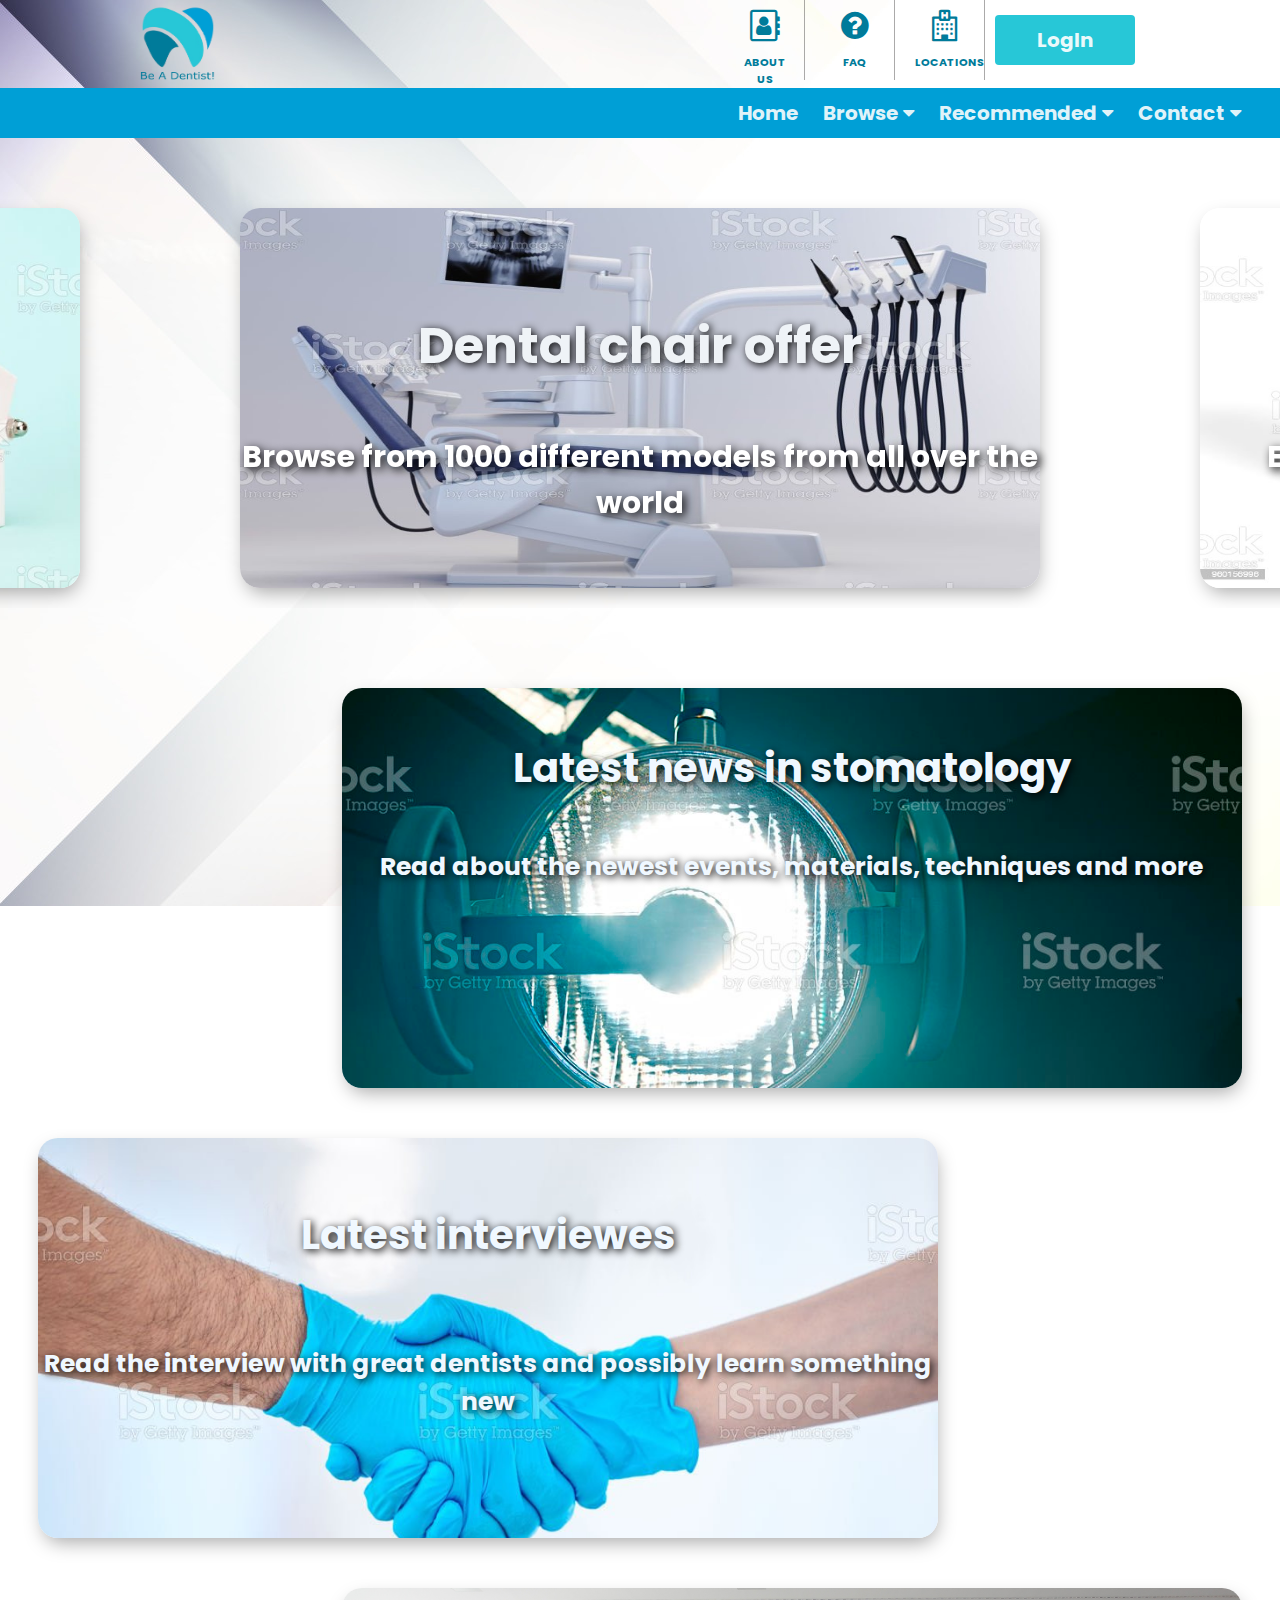
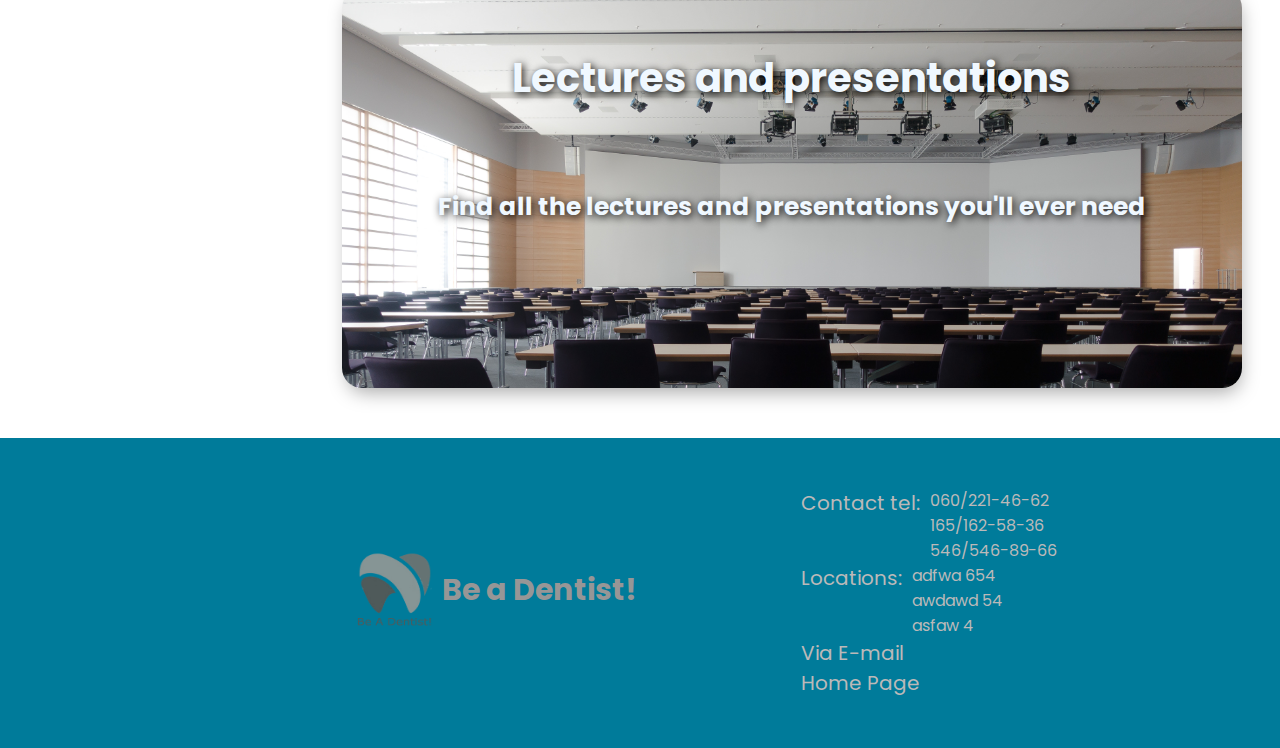
==== commit 7d91b7bf: "full reactive home page" ====
--- a/index.html
+++ b/index.html
@@ -27,12 +27,13 @@
     <header>
       <div class="header-nav" id="home">
         <a href="#home">
-          <img src="assets/images/logo-dental-removebg-preview.png" class="company-logo" />
+          <img src="assets/images/logo-dental-removebg-preview.png" alt="Company logo" class="company-logo" />
         </a>
 
         <div class="menu-icon-div"><a class="nav-bar-menu-icon-link">
-            <i class="fa fa-bars" aria-hidden="true"></i></div>
-        </a>
+            <i class="fa fa-bars" aria-hidden="true"></i>
+          </a>
+        </div>
         <div class="header-navbar">
           <ul class="nav-bar">
             <li class="navbar-item">
@@ -70,17 +71,15 @@
           </ul>
           <button class="login-button">LogIn</button>
         </div>
-      </div>
   </div>
 
   <div class="nav-menu-div">
     <div class="nav-items-div">
-      <a href="#">
-        <div class="nav-home-div nav-div">
+      <div class="nav-home-div nav-div">
+        <a href="#">
           <h2 class="nav-link">Home</h2>
-        </div>
-      </a>
-    <h2 class="nav-link nav-home-heading">Home</h2>
+        </a>
+      </div>
     <div class="nav-browse-div nav-div">
       <a class="browse-link" href="javascript:;">
         <h2 class="nav-link">Browse<i class="fa fa-caret-down"></i></h2>
@@ -252,14 +251,15 @@
     <div class="footer-container">
       <a href="#home">
         <div class="footer-logo-div">
-          <img src="assets/images/logo-dental-removebg-preview-gray.png" class="footer-logo" />
+          <img alt="Grey company logo" src="assets/images/logo-dental-removebg-preview-gray.png" class="footer-logo" />
       </a>
       <a href="#home">
         <h1 class="footer-heading">Be a Dentist!</h1>
       </a>
     </div>
-    <div class="contact-div">
-      <div class="footer-p-div">
+    <div class="all-contact-container">
+      <div class="contact-div">
+        <div class="footer-p-div">
         <p class="footer-paragraph">Contact tel:</p>
       </div>
       <ul class="tel-list">
@@ -280,15 +280,16 @@
     </div>
     <div class="contact-div">
       <div class="footer-link-div">
-        <a class="footer-email-link" href="other-linked-pages/contact.html">
-          <p class="footer-paragraph footer-email-link">Via E-mail</p>
-        </a>
-        <a class="footer-email-link" href="#home">
-          <p class="footer-paragraph footer-email-link">Home Page</p>
-        </a>
-      </div>
-    </div>
-    </div>
+        <a class="footer-link" href="other-linked-pages/contact.html">
+          <p class="footer-paragraph footer-link">Via E-mail</p>
+        </a>
+        <a class="footer-link" href="#home">
+          <p class="footer-paragraph footer-link">Home Page</p>
+        </a>
+      </div>
+    </div>
+  </div>
+  </div>
   </footer>
   <script src="https://code.jquery.com/jquery-3.6.0.min.js"></script>
   <script src="assets/scripts/slick.min.js"></script>
--- a/assets/style/style.css
+++ b/assets/style/style.css
@@ -107,7 +107,7 @@
 
 .body--scroll-up .nav-menu-div {
   position: fixed;
-  transform: translateY(-81px);
+  transform: translateY(-88px);
 }
 
 .nav-items-div {
@@ -511,13 +511,74 @@
     height: 350px;
     width: 600px;
   }
+
+  .footer-container {
+    display: flex;
+    width: 100%;
+    padding: 35px;
+    background-color: #007b9a;
+    align-items: center;
+    justify-content: space-evenly;
+  }
+
+  .footer-logo-div {
+    display: flex;
+    margin-right: 10px;
+    justify-content: space-evenly;
+  }
+
+  .footer-logo {
+    height: 75px;
+    width: 75px;
+    margin-right: 10px;
+  }
+
+  .footer-heading {
+    line-height: 70px;
+    font-size: 20px;
+    color: #979696;
+  }
+
+  .footer-p-div {
+    display: flex;
+    margin-right: 10px;
+  }
+
+  .footer-paragraph {
+    color: #bbb9b9;
+    font-size: 15px;
+  }
+
+  .footer-li {
+    color: #bbb9b9;
+    font-size: 12px;
+  }
+
+  .contact-div {
+    display: flex;
+    margin-right: 20px;
+    text-align: start;
+  }
+
+  .footer-email-link:hover {
+    cursor: pointer;
+    color: #979696;
+  }
 }
 
 @media (max-width: 767px) {
   .header-nav {
     width: 100%;
     justify-content: space-between;
-  }
+    background-color: #06e9fd;
+    position: relative;
+    z-index: 9999;
+  }
+
+  /* .body--scroll-up .header-nav {
+    position: fixed;
+    transform: translateY(-50px);
+  } */
 
   .nav-bar {
     display: none;
@@ -533,11 +594,22 @@
   }
 
   .nav-menu-div {
-    display: block;
+    display: none;
+  }
+
+  .nav-menu-div-visable {
+    display: block;
+    justify-content: space-between;
+    background-color: #009fd6;
+    width: 100%;
+    position: relative;
+    z-index: 9999;
+    transition: 0.2s ease-in;
   }
 
   .nav-items-div {
     display: block;
+    width: 100%;
   }
 
   .nav-div {
@@ -545,22 +617,11 @@
   }
 
   .nav-link {
+    font-size: 18 px;
+  }
+
+  .nav-drop-menu-link {
     font-size: 15px;
-  }
-
-  .nav-home-div {
-    display: none;
-  }
-
-  .nav-home-heading {
-    display: block;
-    background-color: #009fd6;
-    padding-right: 15px;
-    padding-left: 10px;
-  }
-
-  .nav-drop-menu-link {
-    font-size: 12px;
   }
 
   .nav-browse-drop-menu-visable {
@@ -667,4 +728,67 @@
   .interview-paragraph {
     font-size: 20px;
   }
-}
+
+  .footer-container {
+    display: block;
+    width: 100%;
+    padding: 25px;
+    background-color: #007b9a;
+    align-items: center;
+    justify-content: space-evenly;
+  }
+
+  .all-contact-container {
+    display: flex;
+    justify-content: space-evenly;
+  }
+
+  .footer-logo-div {
+    display: flex;
+    margin-right: 10px;
+    justify-content: space-evenly;
+  }
+
+  .footer-logo {
+    height: 65px;
+    width: 65px;
+    margin-right: 10px;
+  }
+
+  .footer-heading {
+    line-height: 70px;
+    font-size: 15px;
+    color: #979696;
+  }
+
+  .footer-p-div {
+    display: block;
+    /* margin-bottom: 10px; */
+  }
+
+  .footer-paragraph {
+    color: #bbb9b9;
+    font-size: 15px;
+  }
+
+  .footer-li {
+    color: #bbb9b9;
+    font-size: 12px;
+  }
+
+  .contact-div {
+    display: block;
+    margin-bottom: 20px;
+    text-align: center;
+  }
+
+  .footer-link-div {
+    padding-top: 10px;
+    padding-bottom: 20px;
+  }
+
+  .footer-link:hover {
+    cursor: pointer;
+    color: #979696;
+  }
+}
